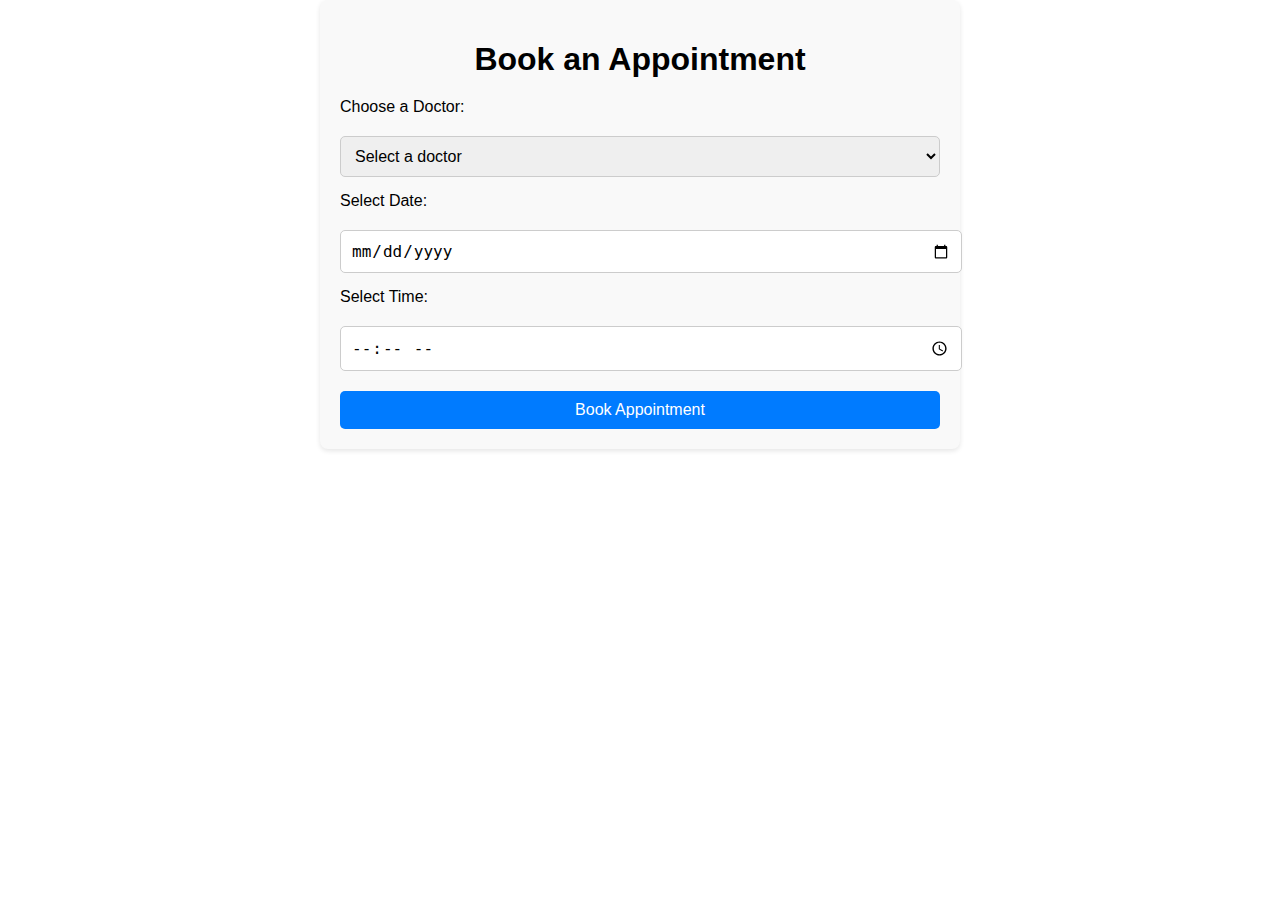
==== Appointments page/app.html @ 5b5c6e49 "front pages" ====
<!DOCTYPE html>
<html lang="en">
<head>
    <meta charset="UTF-8">
    <meta name="viewport" content="width=device-width, initial-scale=1.0">
    <title>Book an Appointment</title>
    <link rel="stylesheet" href="app.css">
</head>
<body>
    <section class="appointments-section">
        <h1>Book an Appointment</h1>
        <form class="appointment-form" action="#" method="POST">
            <label for="doctor">Choose a Doctor:</label>
            <select id="doctor" name="doctor" required>
                <option value="" disabled selected>Select a doctor</option>
                <option value="dr-smith">Dr. Smith</option>
                <option value="dr-brown">Dr. Brown</option>
                <option value="dr-green">Dr. Green</option>
            </select>

            <label for="date">Select Date:</label>
            <input type="date" id="date" name="date" required>

            <label for="time">Select Time:</label>
            <input type="time" id="time" name="time" required>

            <button type="submit" class="appointment-button">Book Appointment</button>
        </form>
    </section>
</body>
</html>
---- Appointments page/app.css ----
body {
    font-family: Arial, sans-serif;
    margin: 0;
    padding: 0;
    box-sizing: border-box;
}

.appointments-section {
    padding: 20px;
    text-align: center;
    background-color: #f9f9f9;
    max-width: 600px;
    margin: 0 auto;
    border-radius: 8px;
    box-shadow: 0 2px 5px rgba(0, 0, 0, 0.1);
}

h1 {
    font-size: 2rem;
    margin-bottom: 20px;
}

.appointment-form {
    display: flex;
    flex-direction: column;
    gap: 15px;
    align-items: flex-start;
}

.appointment-form label {
    font-size: 1rem;
}

.appointment-form select,
.appointment-form input,
.appointment-button {
    width: 100%;
    padding: 10px;
    font-size: 1rem;
    margin-top: 5px;
    border: 1px solid #ccc;
    border-radius: 5px;
}

.appointment-button {
    background-color: #007bff;
    color: white;
    border: none;
    cursor: pointer;
    transition: background-color 0.3s;
}

.appointment-button:hover {
    background-color: #0056b3;
}
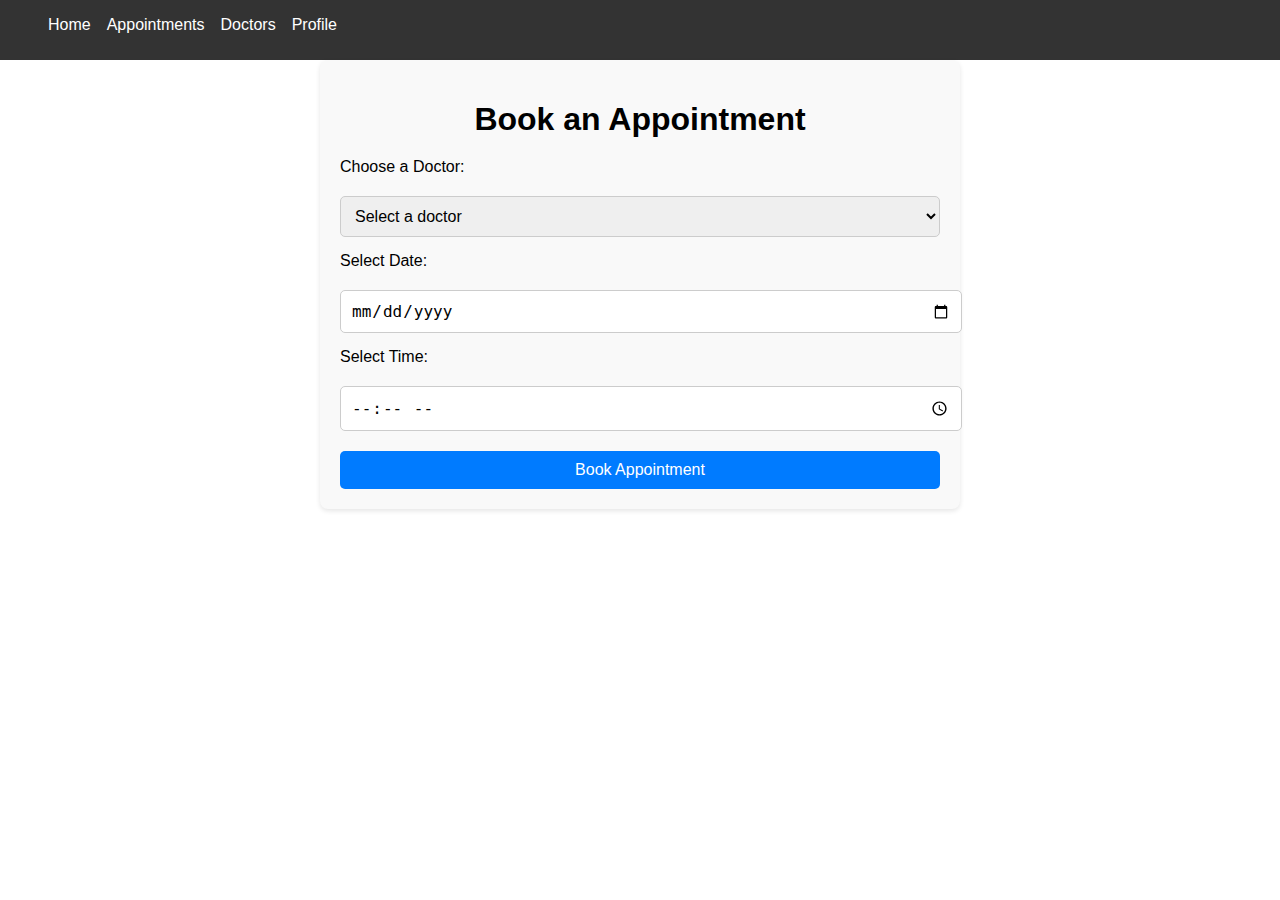
==== commit 73d9fa84: "link pages" ====
--- a/Appointments page/app.html
+++ b/Appointments page/app.html
@@ -7,6 +7,14 @@
     <link rel="stylesheet" href="app.css">
 </head>
 <body>
+<nav>
+    <div class="links"> <ul>
+        <li><a href="../front page/index.html">Home</a></li>
+        <li><a href="app.html">Appointments</a></li>
+        <li><a href="../Patients/patients.html">Doctors</a></li>
+        <li><a href="../Patients/patients.html">Profile</a></li>
+    </ul></div>
+</nav>
     <section class="appointments-section">
         <h1>Book an Appointment</h1>
         <form class="appointment-form" action="#" method="POST">
--- a/Appointments page/app.css
+++ b/Appointments page/app.css
@@ -3,6 +3,30 @@
     margin: 0;
     padding: 0;
     box-sizing: border-box;
+}
+nav{
+    background-color: #333;
+    height: 60px;
+width:100%;
+display: flex;
+}
+.links ul{
+    list-style: none;
+    display: flex;
+}
+.links ul li{
+   margin: 0 8px;
+}
+
+.links ul li a{
+    color: white;
+    display: flex;
+    text-decoration: none;
+    transition: all ease-in-out 0.5s;
+}
+.links a:hover{
+    scale: 1.2;
+    color: orangered;
 }
 
 .appointments-section {
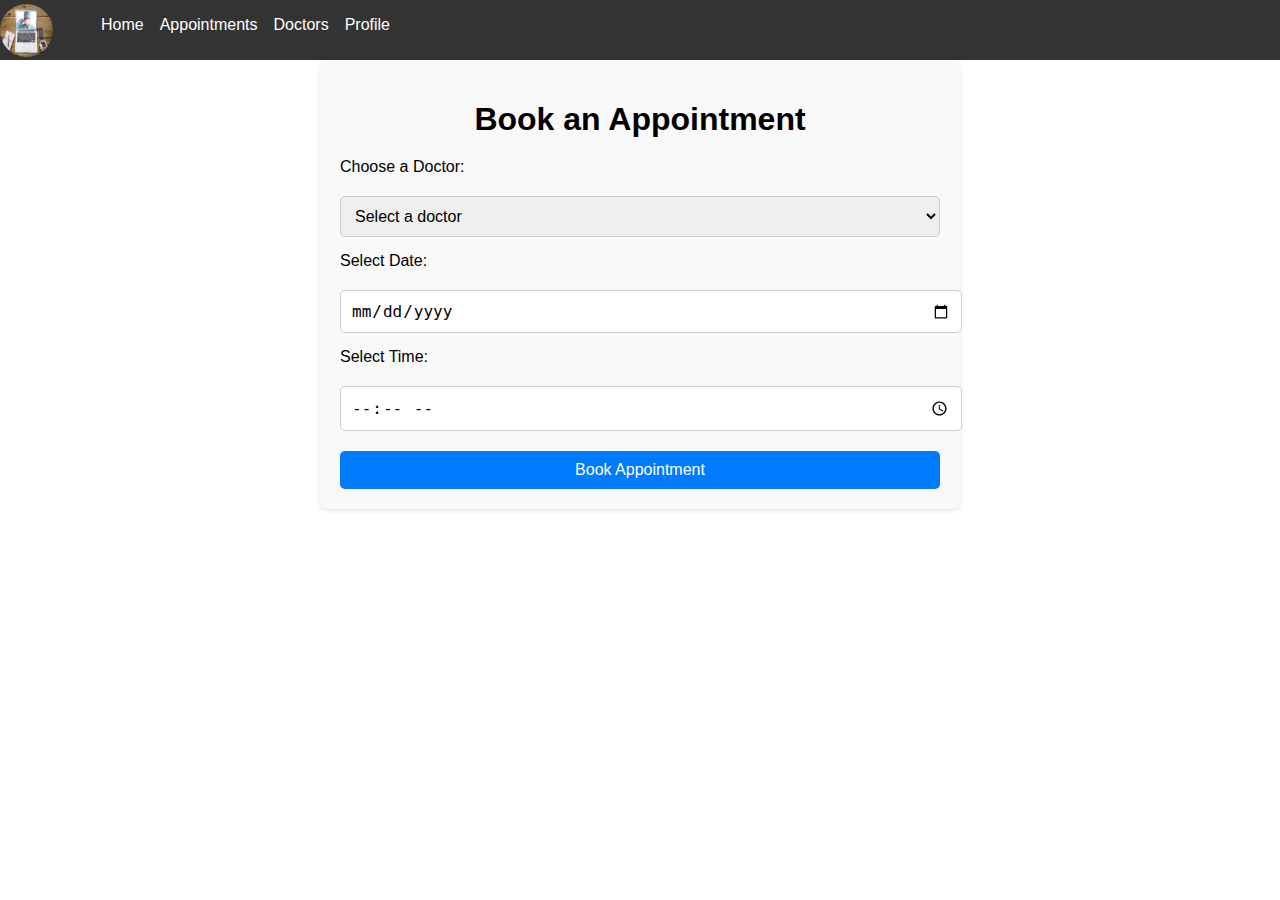
==== commit 47dac825: "adjust to login and nav" ====
--- a/Appointments page/app.html
+++ b/Appointments page/app.html
@@ -8,6 +8,10 @@
 </head>
 <body>
 <nav>
+    <div class="logo">
+        <img src="logos.jpg" alt="Logo">
+    </div>
+   
     <div class="links"> <ul>
         <li><a href="../front page/index.html">Home</a></li>
         <li><a href="app.html">Appointments</a></li>
--- a/Appointments page/app.css
+++ b/Appointments page/app.css
@@ -9,6 +9,20 @@
     height: 60px;
 width:100%;
 display: flex;
+}
+
+.logo{
+    width: fit-content;
+    height: 100%;
+    display: flex;
+   
+}
+.logo img{
+    align-self: center;
+    height: 53px;
+ border-radius: 50%;
+ width: 53px;
+
 }
 .links ul{
     list-style: none;
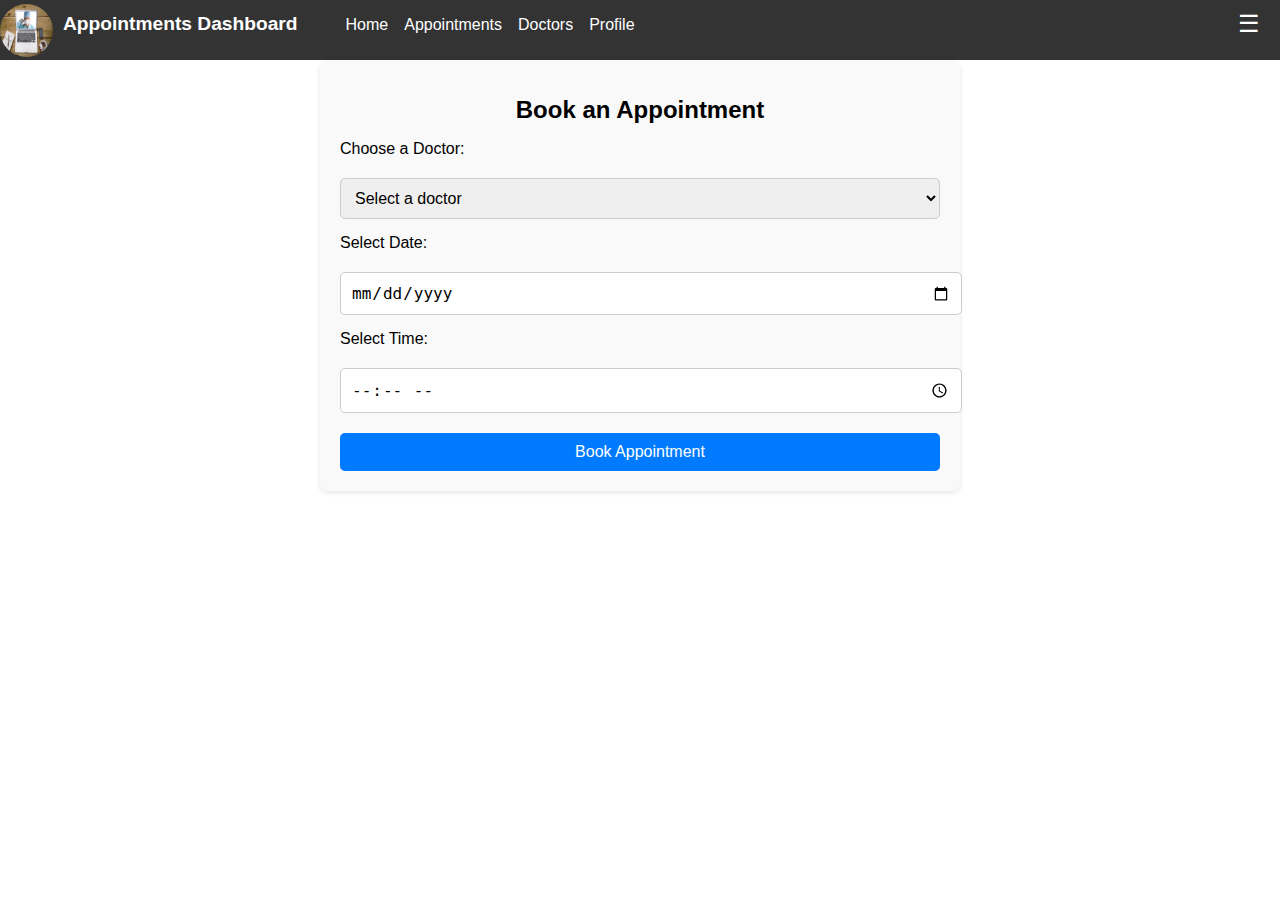
==== commit 86b00249: "nav adjust" ====
--- a/Appointments page/app.html
+++ b/Appointments page/app.html
@@ -5,19 +5,33 @@
     <meta name="viewport" content="width=device-width, initial-scale=1.0">
     <title>Book an Appointment</title>
     <link rel="stylesheet" href="app.css">
+    <script src="app.js" defer></script>
 </head>
 <body>
 <nav>
     <div class="logo">
         <img src="logos.jpg" alt="Logo">
     </div>
-   
+    <h1>Appointments Dashboard</h1>
     <div class="links"> <ul>
         <li><a href="../front page/index.html">Home</a></li>
         <li><a href="app.html">Appointments</a></li>
-        <li><a href="../Patients/patients.html">Doctors</a></li>
+        <li><a href="../Doctors page/doc.html">Doctors</a></li>
         <li><a href="../Patients/patients.html">Profile</a></li>
     </ul></div>
+
+         <!-- Burger Menu for Mobile View -->
+         <div class="menu-container">
+            <button id="burger-btn" class="burger-btn">☰</button>
+            <nav id="mobile-menu" class="dropdown-menu hidden">
+                <ul>
+                    <li><a href="../front page/index.html">Home</a></li>
+                    <li><a href="../Appointments page/app.html">Appointments</a></li>
+                    <li><a href="../Doctors page/doc.html">Doctors</a></li>
+                    <li><a href="../Patients/patients.html">Profile</a></li>
+                </ul>
+            </nav> 
+        </div>
 </nav>
     <section class="appointments-section">
         <h1>Book an Appointment</h1>
--- a/Appointments page/app.css
+++ b/Appointments page/app.css
@@ -10,7 +10,11 @@
 width:100%;
 display: flex;
 }
-
+nav h1{  
+        color: white;
+        margin-left: 10px;
+        font-size: 1.2rem   
+}
 .logo{
     width: fit-content;
     height: 100%;
@@ -43,6 +47,69 @@
     color: orangered;
 }
 
+.menu-container {
+    position: relative;
+    margin-left: auto;
+    
+}
+
+.burger-btn {
+    font-size: 24px;
+    cursor: pointer;
+    background: none;
+    border: none;
+    color: white;align-items: center;
+}
+
+button {
+    background-color: #3498db;
+    color: #fff;
+    border: none;
+    border-radius: 4px;
+    padding: 10px 15px;
+    font-size: 1em;
+    cursor: pointer;
+    transition: background-color 0.3s;
+    margin-right: 5px;
+}
+
+button:hover {
+    background-color: #2980b9;
+}
+.dropdown-menu {
+    display: none;
+    background-color: white;
+    padding: 0;
+    position: absolute;
+    top: 55px;
+    right: 0;
+    width: fit-content;
+    height: fit-content;
+    box-shadow: 0 4px 8px rgba(0, 0, 0, 0.1);
+}
+
+.dropdown-menu ul {
+    list-style: none;
+    padding: 0;
+}
+.mobile-menu li a{
+display: block;
+color: #333;
+}
+
+
+.dropdown-menu a {
+    text-decoration: none;
+    color: #333;
+    display: block;
+    padding: 7px;
+    transition: all ease-in-out 0.5s;
+}
+
+/* Utility class to show the menu */
+.visible {
+    display: block;
+}
 .appointments-section {
     padding: 20px;
     text-align: center;
@@ -54,8 +121,9 @@
 }
 
 h1 {
-    font-size: 2rem;
-    margin-bottom: 20px;
+    font-size: 1.5rem;
+   align-items: center;
+
 }
 
 .appointment-form {
@@ -91,3 +159,10 @@
 .appointment-button:hover {
     background-color: #0056b3;
 }
+@media (max-width: 768px) {
+
+  .links{
+    display: none;
+  }  
+}
+
